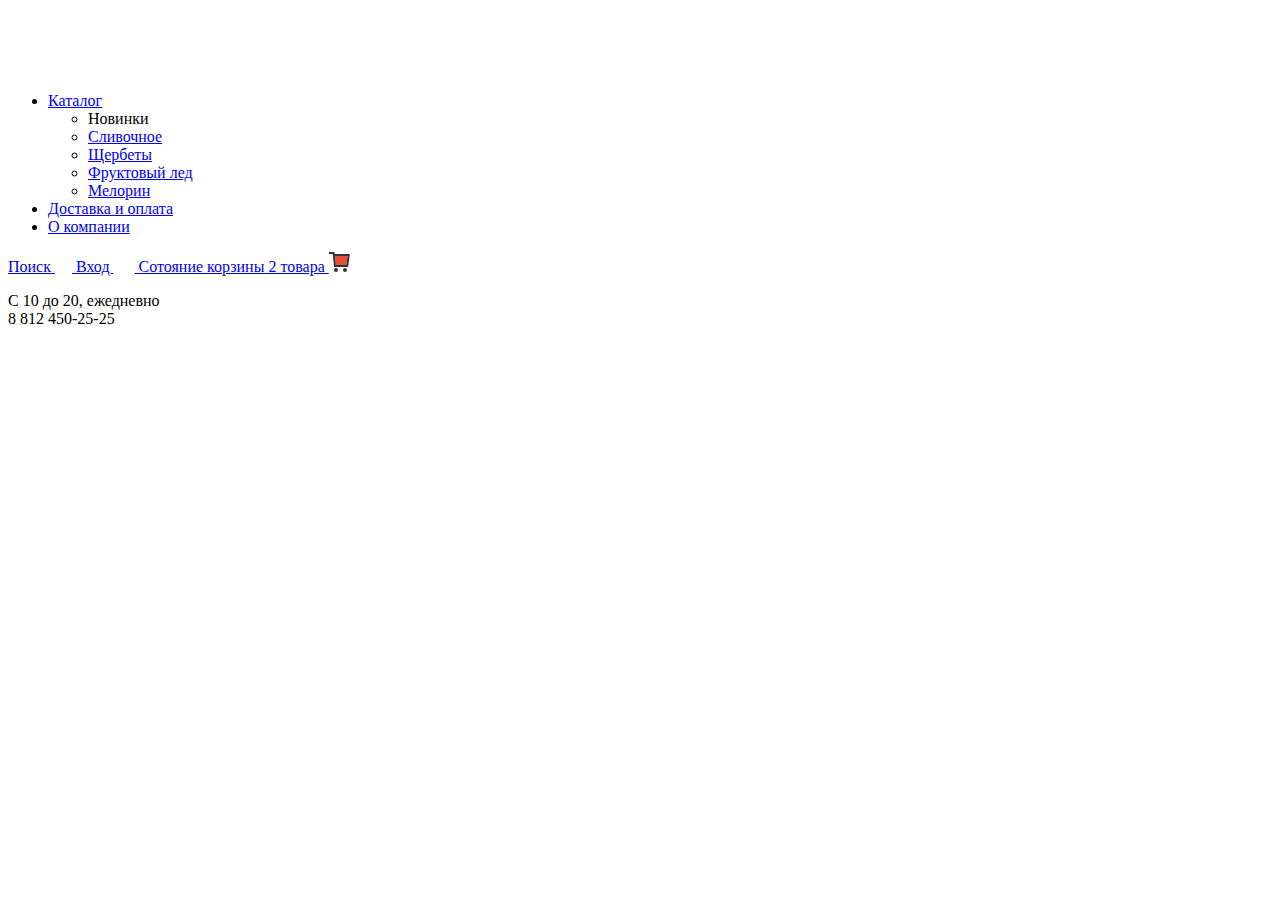
==== catalog.html @ 971b58bd "9" ====
<!DOCTYPE html>
<html lang="ru">
<head>
    <meta charset="utf-8">
    <title>Интернет-магазин мороженого «Глейси»</title>
    <link href="https://fonts.googleapis.com/css?family=Roboto:400,500,700&amp;subset=cyrillic" rel="stylesheet">
    <link href="css/normalize.css" rel="stylesheet">
    <link href="css/style.css" rel="stylesheet">
  </head>
  <body class="body-1">
    <header class="main-header">
      <img src="img/Logo.png" width="155" height="64" alt="Логотип нтернет-магазина мороженого «Глейси»">
      <nav class="main-navigation">
        <ul class="site-navigation">
          <li><a href="#">Каталог</a>
            <ul class="sub-menu">
              <li class="sub-title">Новинки</li>
              <li class="sub-item"><a href="#">Сливочное</a></li>
              <li class="sub-item"><a href="#">Щербеты</a></li>
              <li class="sub-item"><a href="#">Фруктовый лед</a></li>
              <li class="sub-item"><a href="#">Мелорин</a></li>
            </ul>
          </li>
          <li><a href="#">Доставка и оплата</a></li>
          <li><a href="#">О компании</a></li>
        </ul>
      </nav>
      <div class="user-navigation">
        <a class="search-button" href="#"><span class="visually-hidden">Поиск</span>
          <svg xmlns="http://www.w3.org/2000/svg" width="17" height="17" viewBox="0 0 26.14 14.91">
            <path fill="#ffffff" d="M16.958,15.527L11.75,10.32C12.533,9.247,13,7.93,13,6.5C13,2.91,10.09,0,6.5,0S0,2.91,0,6.5
  		        S2.91,13,6.5,13c1.438,0,2.763-0.473,3.839-1.263l5.205,5.204L16.958,15.527z M6.5,11C4.019,11,2,8.981,2,6.5S4.019,2,6.5,2
  		        S11,4.019,11,6.5S8.981,11,6.5,11z"/>
          </svg>
        </a>
        <a class="login-link" href="#">Вход
          <svg  xmlns="http://www.w3.org/2000/svg" xmlns:xlink="http://www.w3.org/1999/xlink" x="0px" y="0px"
  	       width="21px" height="19px" viewBox="0 0 21 19" enable-background="new 0 0 21 19" xml:space="preserve">
           <g>
  	          <polygon fill="#ffffff" points="6,14.875 12.917,9.5 6,4.125 6,7.042 -0.042,7.042 -0.042,11.959 6,11.959 	"/>
  	           <path fill="#ffffff" d="M18,0H5C3.9,0,3,0.9,3,2v2h2V2h13v15H5v-2H3v2c0,1.1,0.9,2,2,2h13c1.1,0,2-0.9,2-2V2C20,0.9,19.1,0,18,0z"/>
           </g>
          </svg>
        </a>
        <a class="basket-button" href="#"><span class="visually-hidden">Сотояние корзины</span> 2 товара
          <svg  xmlns="http://www.w3.org/2000/svg" xmlns:xlink="http://www.w3.org/1999/xlink" x="0px" y="0px"
  	       width="21px" height="20px" viewBox="0 0 21 20" enable-background="new 0 0 21 20" xml:space="preserve">
           <polygon fill="#E84D37" points="5.888,4.031 6.922,13 17.372,13 18.548,4.031 "/>
           <circle fill="#343434" cx="6.984" cy="18" r="2"/>
           <circle fill="#343434" cx="15.984" cy="18" r="2"/>
           <path fill="#343434" d="M5.657,2.031L5.422,0H0v2h3.64l1.5,13h13.988l1.699-12.969H5.657z M17.372,13H6.922L5.888,4.031h12.66L17.372,13z"/>
          </svg>
        </a>
      </div>
      <p class="header-contacts">
          С 10 до 20, ежедневно <br>
          8 812 450-25-25
      </p>
    </header>
    </body>
</html>
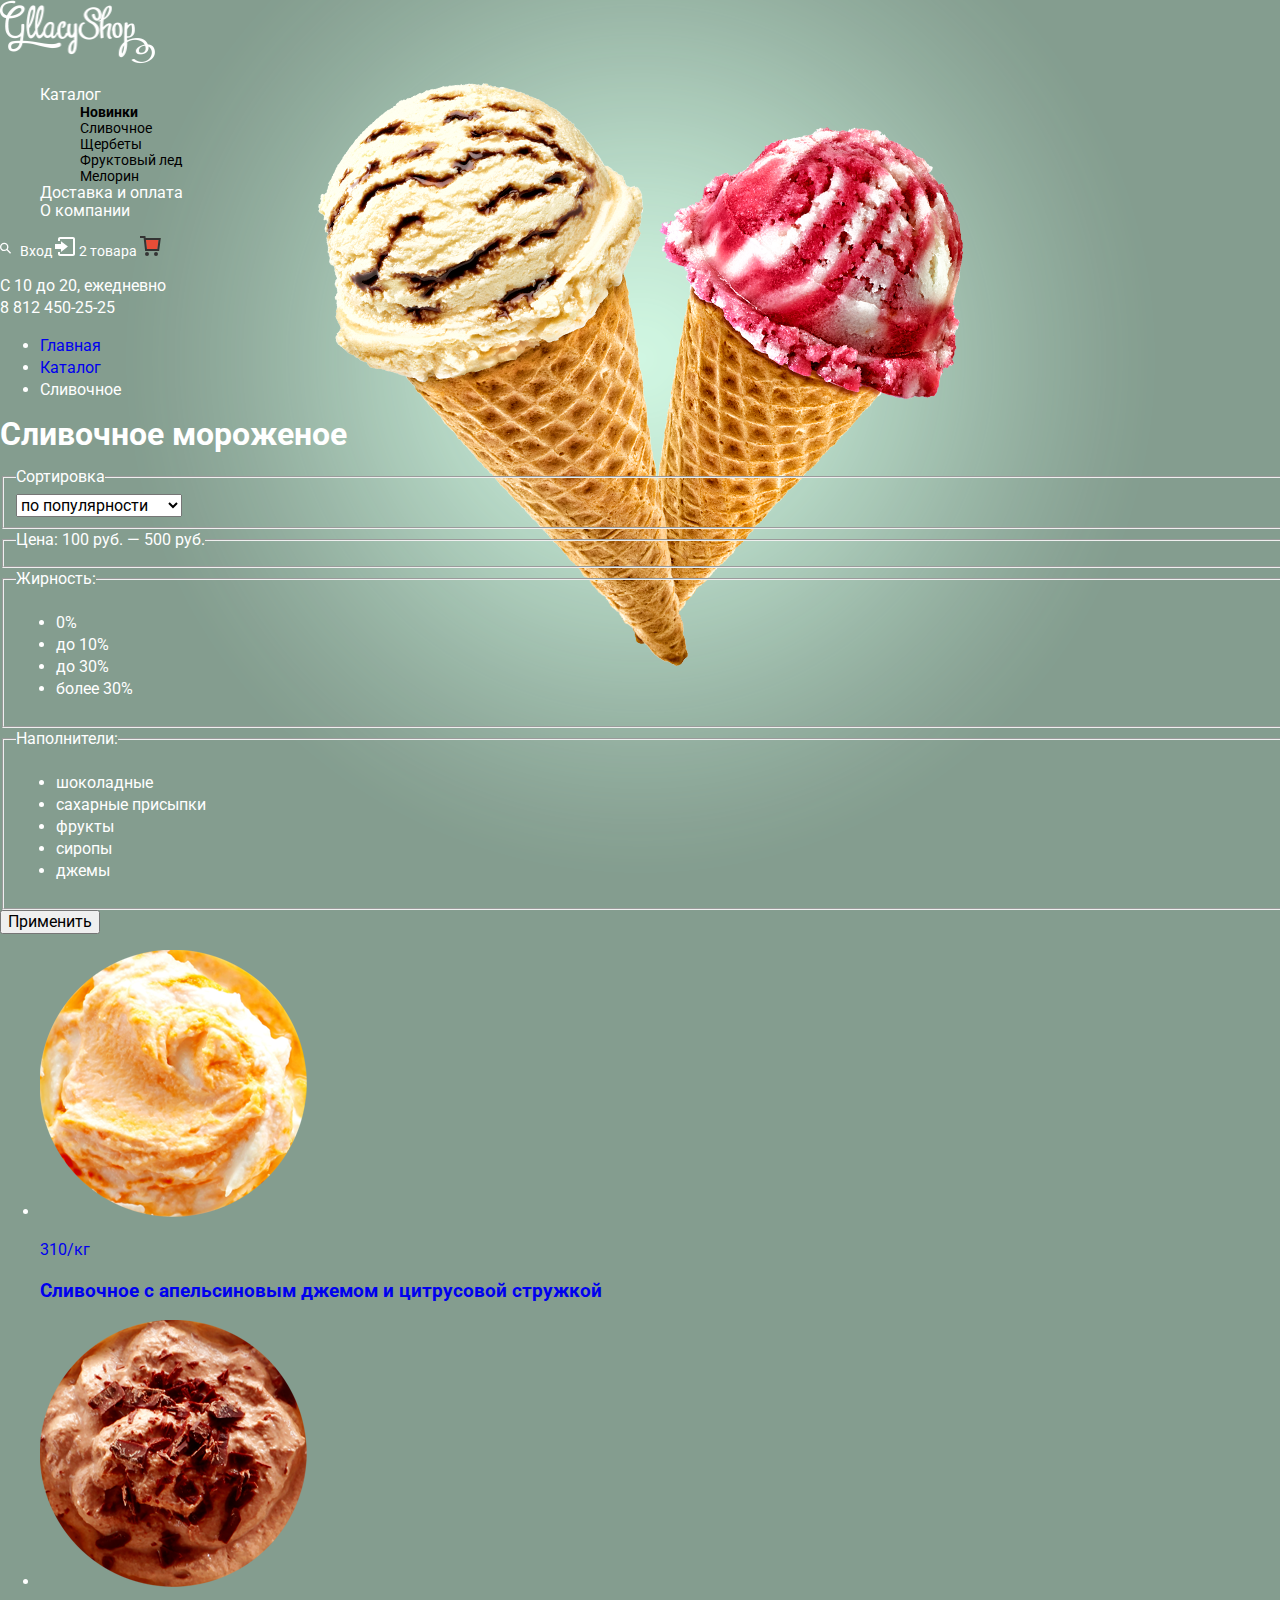
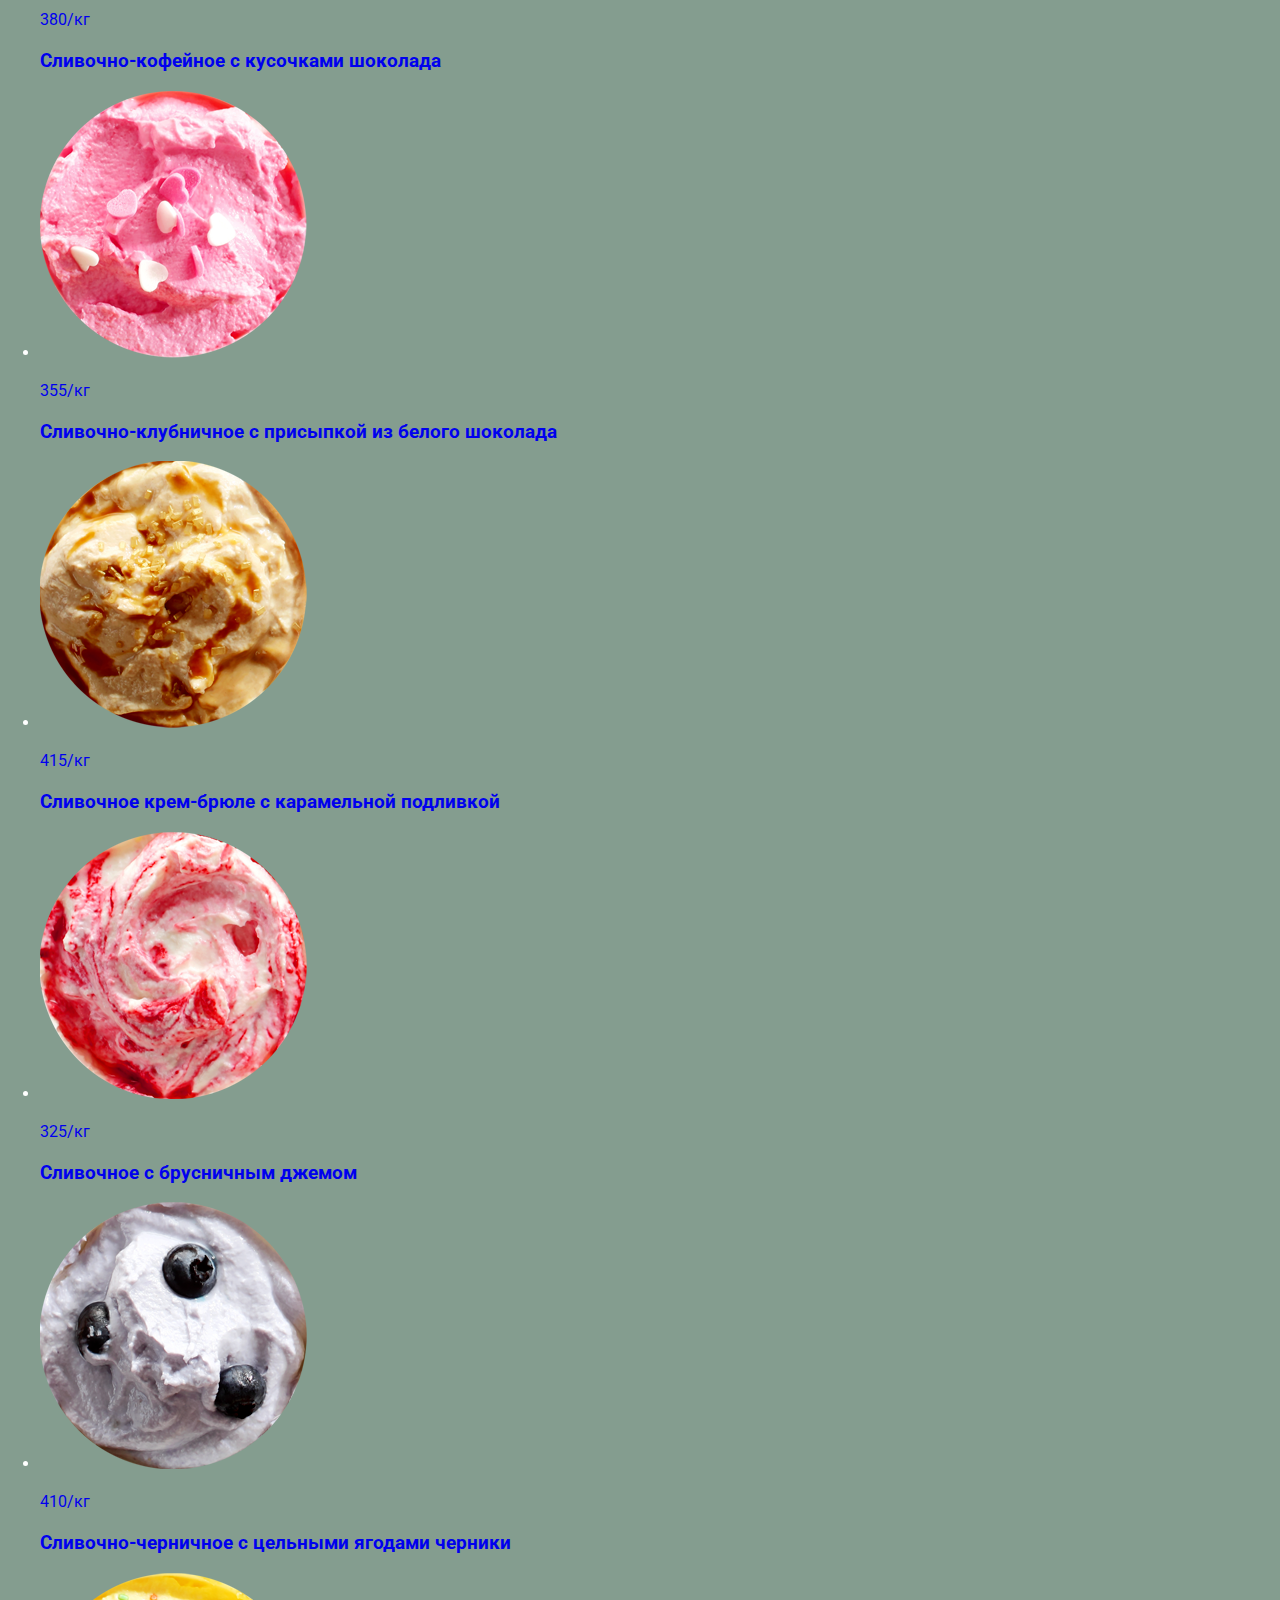
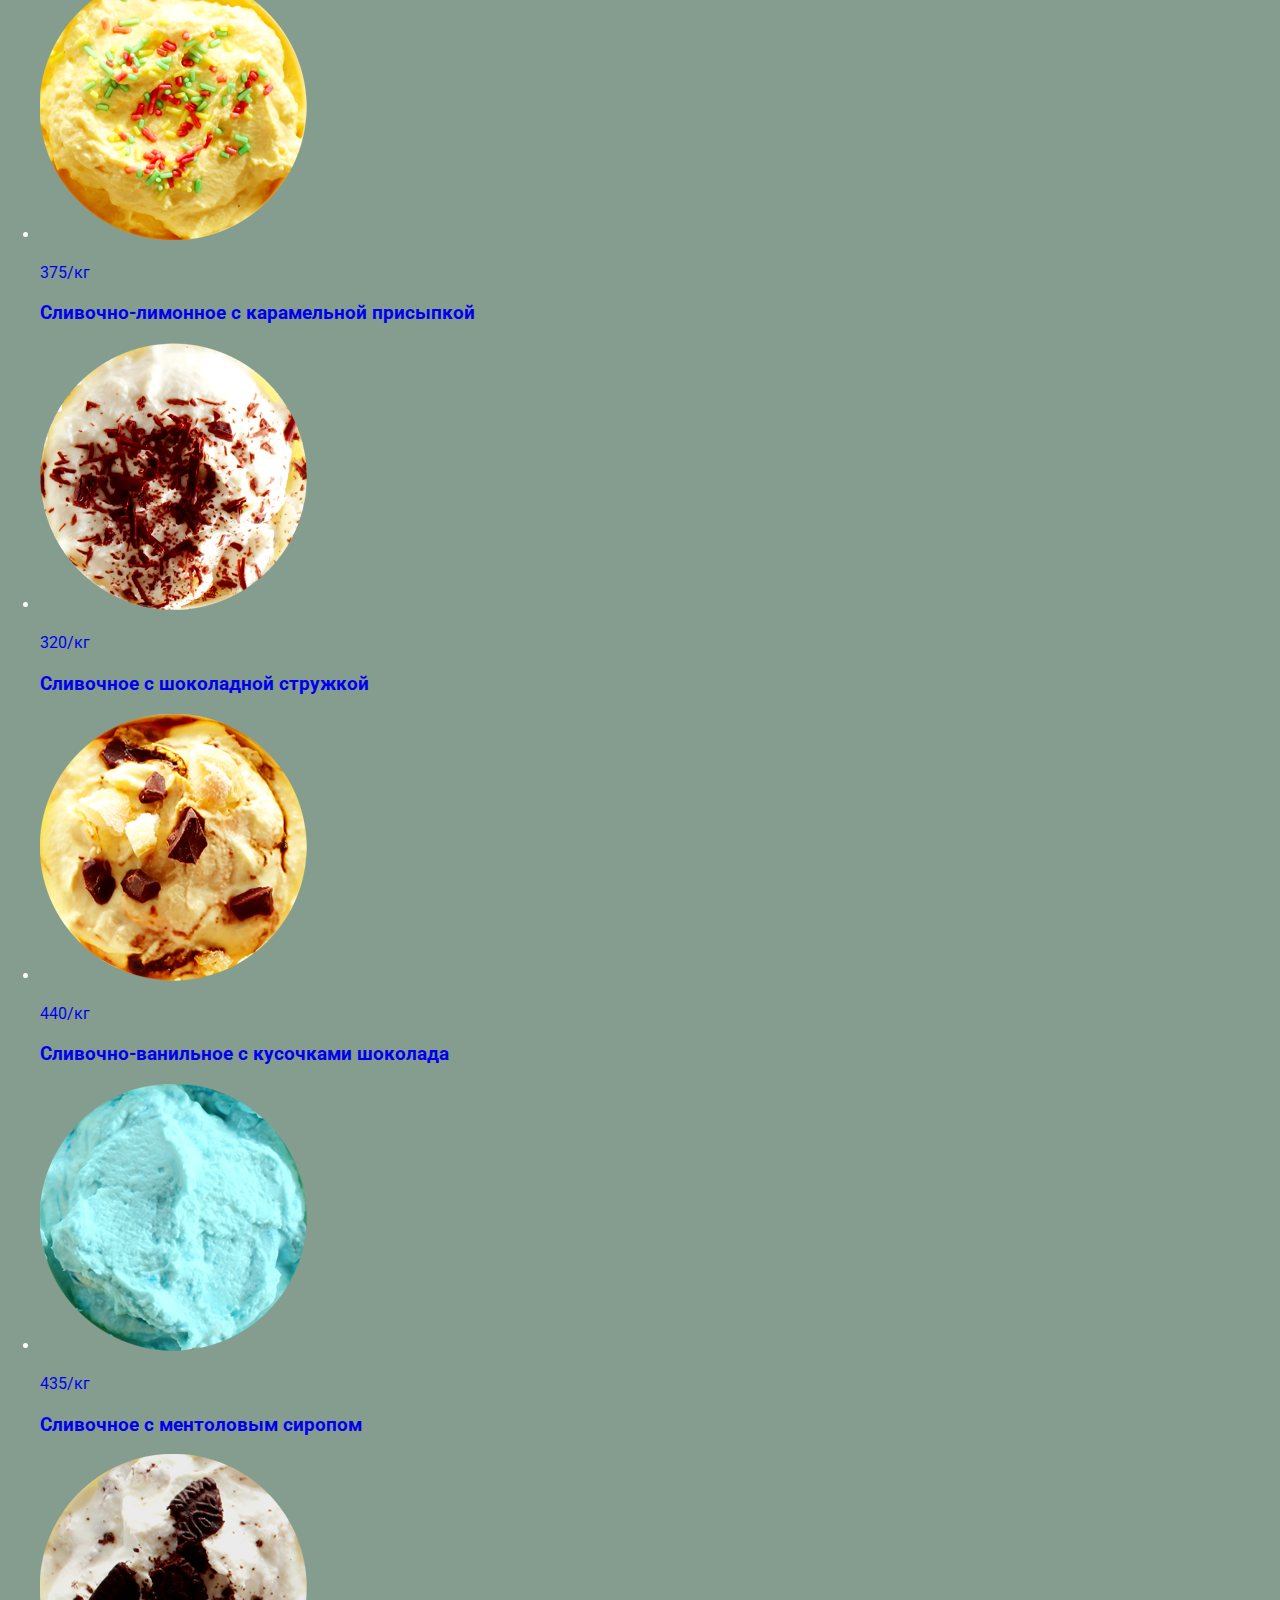
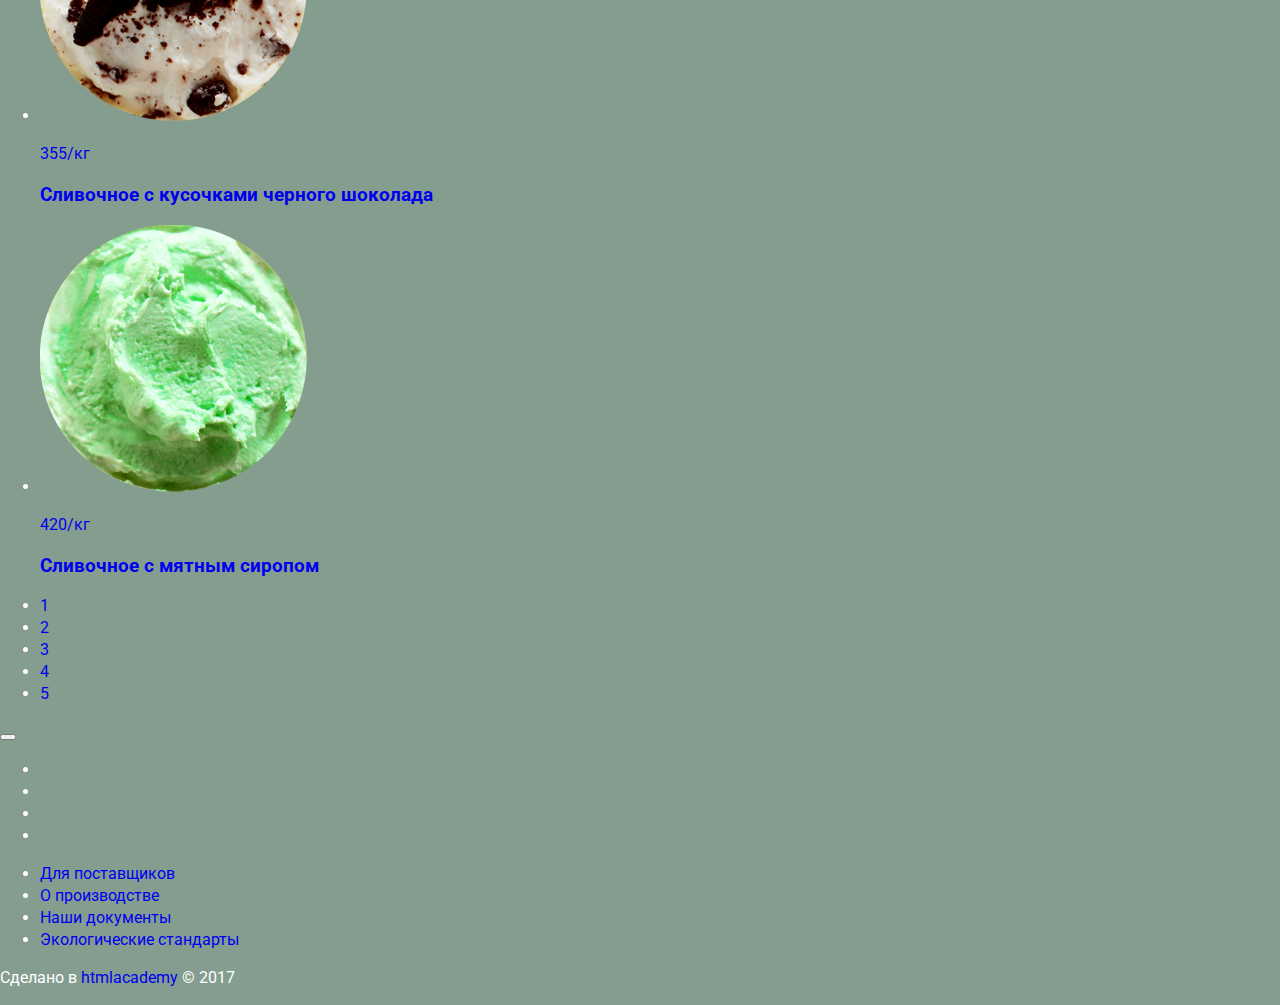
==== commit 9e800c50: "y" ====
--- a/catalog.html
+++ b/catalog.html
@@ -1,4 +1,4 @@
-<!DOCTYPE html>
+  <!DOCTYPE html>
 <html lang="ru">
 <head>
     <meta charset="utf-8">
@@ -57,5 +57,215 @@
           8 812 450-25-25
       </p>
     </header>
+    <main class="container">
+      <ul class="breadcrumbs">
+        <li><a href="index.html">Главная</a></li>
+        <li><a href="#">Каталог</a></li>
+        <li class="breadcrumbs-current">Сливочное</li>
+      </ul>
+      <h1 class="page-title">Сливочное мороженое</h1>
+      <section>
+        <h2 class="visually-hidden">Форма выбора параметров мороженого</h2>
+        <form class="filter" action="https://echo.htmlacademy.ru" method="get">
+        <fieldset class="fiter-sort">
+          <legend class="filter-title"><label for="sorting">Сортировка</label></legend>
+          <select class="select" name="sorting" id="sorting">
+            <option value="popular">по популярности</option>
+            <option value="low-price">сначала недорогие</option>
+            <option value="high-price">сначала дорогие</option>
+            <option value="fat">по жирности</option>
+          </select>
+        </fieldset>
+        <fieldset class="filter-price">
+              <legend class="filter-title">Цена: 100 руб. — 500 руб.</legend>
+              <div class="filter-price-field">
+                <div class="filter-price-scale">
+                  <div class="filter-price-range">
+                    <div class="filter-price-toggle filter-price-toggle-min"></div>
+                    <div class="filter-price-toggle filter-price-toggle-max"></div>
+                  </div>
+                </div>
+              </div>
+        </fieldset>
+        <fieldset class="filter-fat">
+          <legend class="filter-title">Жирность:</legend>
+          <ul>
+            <li class="filter-item">
+              <input class="filter-radio-input visually-hidden" type="radio" name="fatness" value="0" id="radio-1">
+              <label class="filter-radio-label" for="radio-1">0%</label>
+            </li>
+            <li class="filter-item">
+              <input class="filter-radio-input visually-hidden" type="radio" name="fatness" value="before 10%" id="radio-2" checked disabled>
+              <label class="filter-radio-label" for="radio-2">до 10%</label>
+            </li>
+            <li class="filter-item">
+              <input class="filter-radio-input visually-hidden" type="radio" name="fatness" value="before 30%" id="radio-3">
+              <label class="filter-radio-label" for="radio-3">до 30%</label>
+            </li>
+            <li class="filter-item">
+              <input class="filter-radio-input visually-hidden" type="radio" name="fatness" value="after 30%" id="radio-4">
+              <label class="filter-radio-label" for="radio-4">более 30%</label>
+            </li>
+          </ul>
+        </fieldset>
+
+        <fieldset class="filter-filler">
+          <legend  class="filter-title">Наполнители:</legend>
+          <ul>
+            <li  class="filter-option">
+              <input class="filter-filler-check visually-hidden" type="checkbox" name="filler" value="chocolate" id="choco">
+              <label class="filter-checkbox-label" for="choco">шоколадные</label>
+            </li>
+            <li  class="filter-option">
+              <input class="filter-filler-check visually-hidden" type="checkbox" name="filler" value="sugar" id="shu" checked>
+              <label class="filter-checkbox-label" for="shu">сахарные присыпки</label>
+            </li>
+            <li  class="filter-option">
+              <input class="filter-filler-check visually-hidden" type="checkbox" name="filler" value="fruit" id="fru">
+              <label class="filter-checkbox-label" for="fru">фрукты</label>
+            </li>
+            <li  class="filter-option">
+              <input class="filter-filler-check visually-hidden" type="checkbox" name="filler" value="syrop" id="syr">
+              <label class="filter-checkbox-label" for="syr">сиропы</label>
+            </li>
+            <li  class="filter-option">
+              <input class="filter-filler-check visually-hidden" type="checkbox" name="filler" value="jam" id="jam">
+              <label class="filter-checkbox-label" for="jam">джемы</label>
+            </li>
+          </ul>
+        </fieldset>
+        <button class="button-filter" type="submit">Применить</button>
+        </form>
+      </section>
+    <section class="catalog">
+      <h2 class="visually-hidden">каталог с товарами мороженного</h2>
+      <ul>
+        <li class="catalog-item">
+          <a href="#">
+            <img src="img/1.png"  height="267" width="267" alt="Сливочное с апельсиновым джемом и цитрусовой стружкой">
+            <p class="price">310<span class="kg">/кг</span></p>
+            <h3>Сливочное с апельсиновым джемом и цитрусовой стружкой</h3>
+            <div class="catalog-item-over"></div>
+          </a>
+        </li>
+        <li class="catalog-item">
+          <a href="#">
+            <img src="img/2.png"  height="267" width="267" alt="Сливочно-кофейное с кусочками шоколада">
+            <p class="price">380<span class="kg">/кг</span></p>
+            <h3>Сливочно-кофейное с кусочками шоколада</h3>
+            <div class="catalog-item-over"></div>
+          </a>
+        </li>
+        <li class="catalog-item">
+          <a href="#">
+            <img src="img/3.png"  height="267" width="267" alt="Сливочно-клубничное с присыпкой из белого шоколада">
+            <p class="price">355<span class="kg">/кг</span></p>
+            <h3>Сливочно-клубничное с присыпкой из белого шоколада</h3>
+            <div class="catalog-item-over"></div>
+          </a>
+        </li>
+        <li class="catalog-item">
+          <a href="#">
+            <img src="img/4.png"  height="267" width="267" alt="Сливочное крем-брюле с карамельной подливкой">
+            <p class="price">415<span class="kg">/кг</span></p>
+            <h3>Сливочное крем-брюле с карамельной подливкой</h3>
+            <div class="catalog-item-over"></div>
+          </a>
+        </li>
+        <li class="catalog-item">
+          <a href="#">
+            <img src="img/5.png"  height="267" width="267" alt="Сливочное с брусничным джемом">
+            <p class="price">325<span class="kg">/кг</span></p>
+            <h3>Сливочное с брусничным джемом</h3>
+            <div class="catalog-item-over"></div>
+          </a>
+        </li>
+        <li class="catalog-item">
+          <a href="#">
+            <img src="img/6.png"  height="267" width="267" alt="Сливочно-черничное с цельными ягодами черники">
+            <p class="price">410<span class="kg">/кг</span></p>
+            <h3>Сливочно-черничное с цельными ягодами черники</h3>
+            <div class="catalog-item-over"></div>
+          </a>
+        </li>
+        <li class="catalog-item">
+          <a href="#">
+            <img src="img/7.png"  height="267" width="267" alt="Сливочно-лимонное с карамельной присыпкой">
+            <p class="price">375<span class="kg">/кг</span></p>
+            <h3>Сливочно-лимонное с карамельной присыпкой</h3>
+            <div class="catalog-item-over"></div>
+          </a>
+        </li>
+        <li class="catalog-item">
+          <a href="#">
+            <img src="img/8.png"  height="267" width="267" alt="Сливочное с шоколадной стружкой">
+            <p class="price">320<span class="kg">/кг</span></p>
+            <h3>Сливочное с шоколадной стружкой</h3>
+            <div class="catalog-item-over"></div>
+          </a>
+        </li>
+        <li class="catalog-item">
+          <a href="#">
+            <img src="img/9.png"  height="267" width="267" alt="Сливочно-ванильное с кусочками шоколада">
+            <p class="price">440<span class="kg">/кг</span></p>
+            <h3>Сливочно-ванильное с кусочками шоколада</h3>
+            <div class="catalog-item-over"></div>
+          </a>
+        </li>
+        <li class="catalog-item">
+          <a href="#">
+            <img src="img/10.png"  height="267" width="267" alt="Сливочноe с ментоловым сиропом">
+            <p class="price">435<span class="kg">/кг</span></p>
+            <h3>Сливочноe с ментоловым сиропом</h3>
+            <div class="catalog-item-over"></div>
+          </a>
+        </li>
+        <li class="catalog-item">
+          <a href="#">
+            <img src="img/11.png"  height="267" width="267" alt="Сливочное с кусочками черного шоколада">
+            <p class="price">355<span class="kg">/кг</span></p>
+            <h3>Сливочное с кусочками черного шоколада</h3>
+            <div class="catalog-item-over"></div>
+          </a>
+        </li>
+        <li class="catalog-item">
+          <a href="#">
+            <img src="img/12.png"  height="267" width="267" alt="Сливочное с мятным сиропом">
+            <p class="price">420<span class="kg">/кг</span></p>
+            <h3>Сливочное с мятным сиропом</h3>
+            <div class="catalog-item-over"></div>
+          </a>
+        </li>
+      </ul>
+    </section>
+    <ul class="pagination">
+      <li class="pagination-item pagination-item-current"><a href="#">1</a></li>
+      <li class="pagination-item "><a href="#">2</a></li>
+      <li class="pagination-item"><a href="#">3</a></li>
+      <li class="pagination-item"><a href="#">4</a></li>
+      <li class="pagination-item"><a href="#">5</a></li>
+    </ul>
+    <button class="button-pagination" type="button"> <span class="visually-hidden">Вперед</span></button>
+    </main>
+    <footer class="main-footer container">
+      <ul class="social-contacts">
+        <li class="social-item"><a href="#"><span class="visually-hidden">Твитер</span></a></li>
+        <li class="social-item"><a href="#"><span class="visually-hidden">Инстаграм</span></a></li>
+        <li class="social-item"><a href="#"><span class="visually-hidden">Фейсбук</span></a></li>
+        <li class="social-item"><a href="#"><span class="visually-hidden">Вконтакте</span></a></li>
+      </ul>
+
+      <ul class="footer-features">
+        <li><a href="#">Для поставщиков</a></li>
+        <li><a href="#">О производстве</a></li>
+        <li><a href="#">Наши документы</a></li>
+        <li><a href="#">Экологические стандарты</a></li>
+      </ul>
+
+      <div class="footer-copyright">
+        <a class="footer-logo" href="#"></a>
+        <p>Сделано в <a href="#">htmlacademy</a> © 2017</p>
+      </div>
+    </footer>
     </body>
 </html>
--- a/css/style.css
+++ b/css/style.css
@@ -0,0 +1,236 @@
+body{
+
+min-width: 1446px;
+
+margin: 0;
+padding: 0;
+
+font-family: "Roboto", Arial, sans-serif;
+font-size: 16px;
+line-height: 22px;
+font-weight: 400;
+color: #ffffff;
+
+background-color: #849d8f;
+}
+
+a{
+  text-decoration: none;
+}
+
+img{
+  max-width: 100%;
+  height: auto;
+}
+
+.visually-hidden:not(:focus):not(:active),
+input[type="checkbox"].visually-hidden,
+input[type="radio"].visually-hidden{
+  position: absolute;
+  width: 1px;
+  height: 1px;
+  margin: -1px;
+  border: 0;
+  padding: 0;
+  white-space: nowrap;
+  clip-path: inset(100%);
+  clip: rect(0 0 0);
+  overflow: hidden;
+}
+
+.body-1 {
+	background-color: #849d8f;
+	background-image: url("../img/slide-1.png");
+	background-repeat: no-repeat;
+	background-position: center top;
+}
+
+.body-2 {
+	background-color: #8996a6;
+	background-image: url("../img/slide-2.png");
+	background-repeat: no-repeat;
+	background-position: center top;
+}
+
+.body-3 {
+	background-color: #9d8b84;
+	background-image: url("../img/slide-3.png");
+	background-repeat: no-repeat;
+	background-position: center top;
+}
+.button{
+  display: inline-block;
+  background-color: #e74a35;
+  color: #ffffff;
+  text-align: center;
+  vertical-align: middle;
+  background-image: linear-gradient( 90deg, rgb(231,74,53) 0%, rgb(242,104,67) 100%);
+  box-shadow: 0px 2px 2px 0px rgba(172, 16, 0, 0.64);
+  text-shadow: 0px 2px 5px rgba(160, 32, 11, 0.76);
+
+}
+
+.site-navigation{
+  font-size: 16px;
+  line-height: 18px;
+  list-style: none;
+  text-decoration: none;
+}
+
+.site-navigation a{
+  color: #ffffff;
+}
+
+.sub-menu{
+  font-size: 14px;
+  line-height: 16px;
+  list-style: none;
+}
+
+.sub-menu a{
+  color: #000000;
+}
+
+.sub-menu .sub-title{
+  color: #000000;
+  font-weight: bold;
+}
+
+.user-navigation{
+  font-size: 14px;
+  line-height: 16px;
+}
+.user-navigation a{
+  color: #ffffff;
+}
+
+.header-contacts-time{
+  font-size: 14px;
+  line-height: 16px;
+}
+
+.header-contacts-number{
+  font-size: 22px;
+  line-height: 24px;
+}
+
+/* слаайдер */
+.slider {
+	position: relative;
+}
+
+.slides {
+	display: none;
+	position: absolute;
+	margin-top: 234px;
+	width: 100%;
+}
+
+.slide-active {
+	display: block;
+}
+
+.slide-description1 {
+	width: 683px;
+	height: 127px;
+	margin-right: auto;
+	margin-left: auto;
+	padding-right: 4px;
+}
+
+.slide-description2 {
+	width: 657px;
+	height: 127px;
+	margin-right: auto;
+	margin-left: auto;
+	padding-right: 4px;
+}
+
+.slide-description3 {
+	width: 656px;
+	height: 127px;
+	margin-right: auto;
+	margin-left: auto;
+	padding-right: 6px;
+}
+
+.slides h3 {
+	font-size: 60px;
+	line-height: 1;
+	color: #ffffff;
+	font-weight: 700;
+	text-align: center;
+}
+
+.slides a {
+	font-size: 32px;
+	line-height: 44px;
+	font-weight: 700;
+	color: #ffffff;
+}
+
+.slides-switches {
+	position: relative;
+	top: 484px;
+	display: -webkit-box;
+	display: -ms-flexbox;
+	display: flex;
+	width: 78px;
+	height: 20px;
+	-webkit-box-pack: justify;
+	    -ms-flex-pack: justify;
+	        justify-content: space-between;
+	list-style: none;
+	padding: 0;
+	margin: 0;
+	z-index: 5;
+}
+
+.slide-btn {
+	border: none;
+	cursor: pointer;
+	width: 21px;
+	height: 21px;
+	border-radius: 50%;
+}
+
+.slide-btn-active {
+	background-color: #ffffff;
+}
+
+.slide-btn:not(.slide-btn-active) {
+	border: 2px solid #ffffff;
+	background-color: transparent;
+}
+
+.slide-btn:not(.slide-btn-active):hover,
+.slide-btn:not(.slide-btn-active):focus {
+	background-color: rgba(255,255,255,0.4);
+}
+
+.slide-btn:not(.slide-btn-active):active {
+	background-color: #ffffff;
+}
+
+/* слайдер конец */
+
+.raspberry h2{
+  font-size: 35px;
+  line-height: 41px;
+}
+
+.description-raspberry{
+  font-size: 18px;
+  line-height: 22px;
+}
+.button-slide {
+  box-sizing: border-box;
+	display: block;
+	border-radius: 40px;
+	padding-top: 8px;
+	margin-right: auto;
+	margin-left: auto;
+	margin-top: 23px;
+	width: 278px;
+	height: 63px;
+}
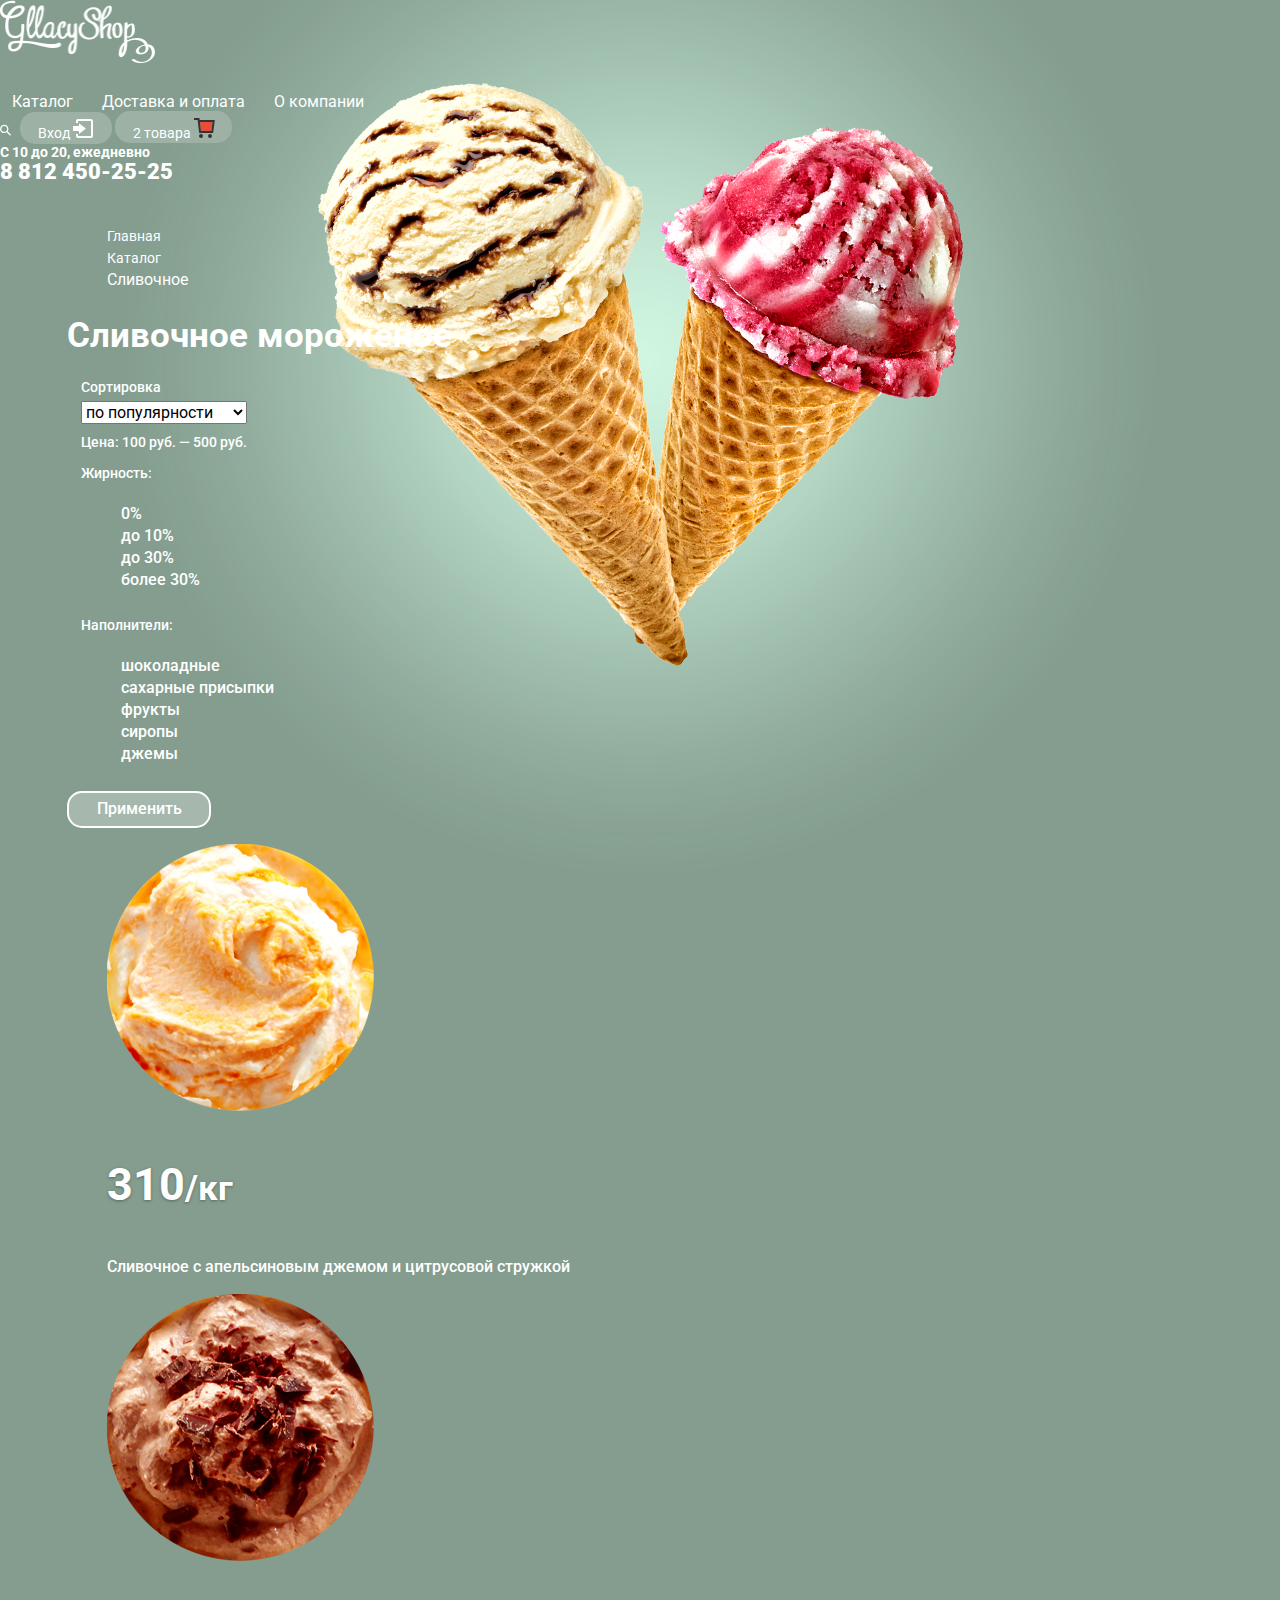
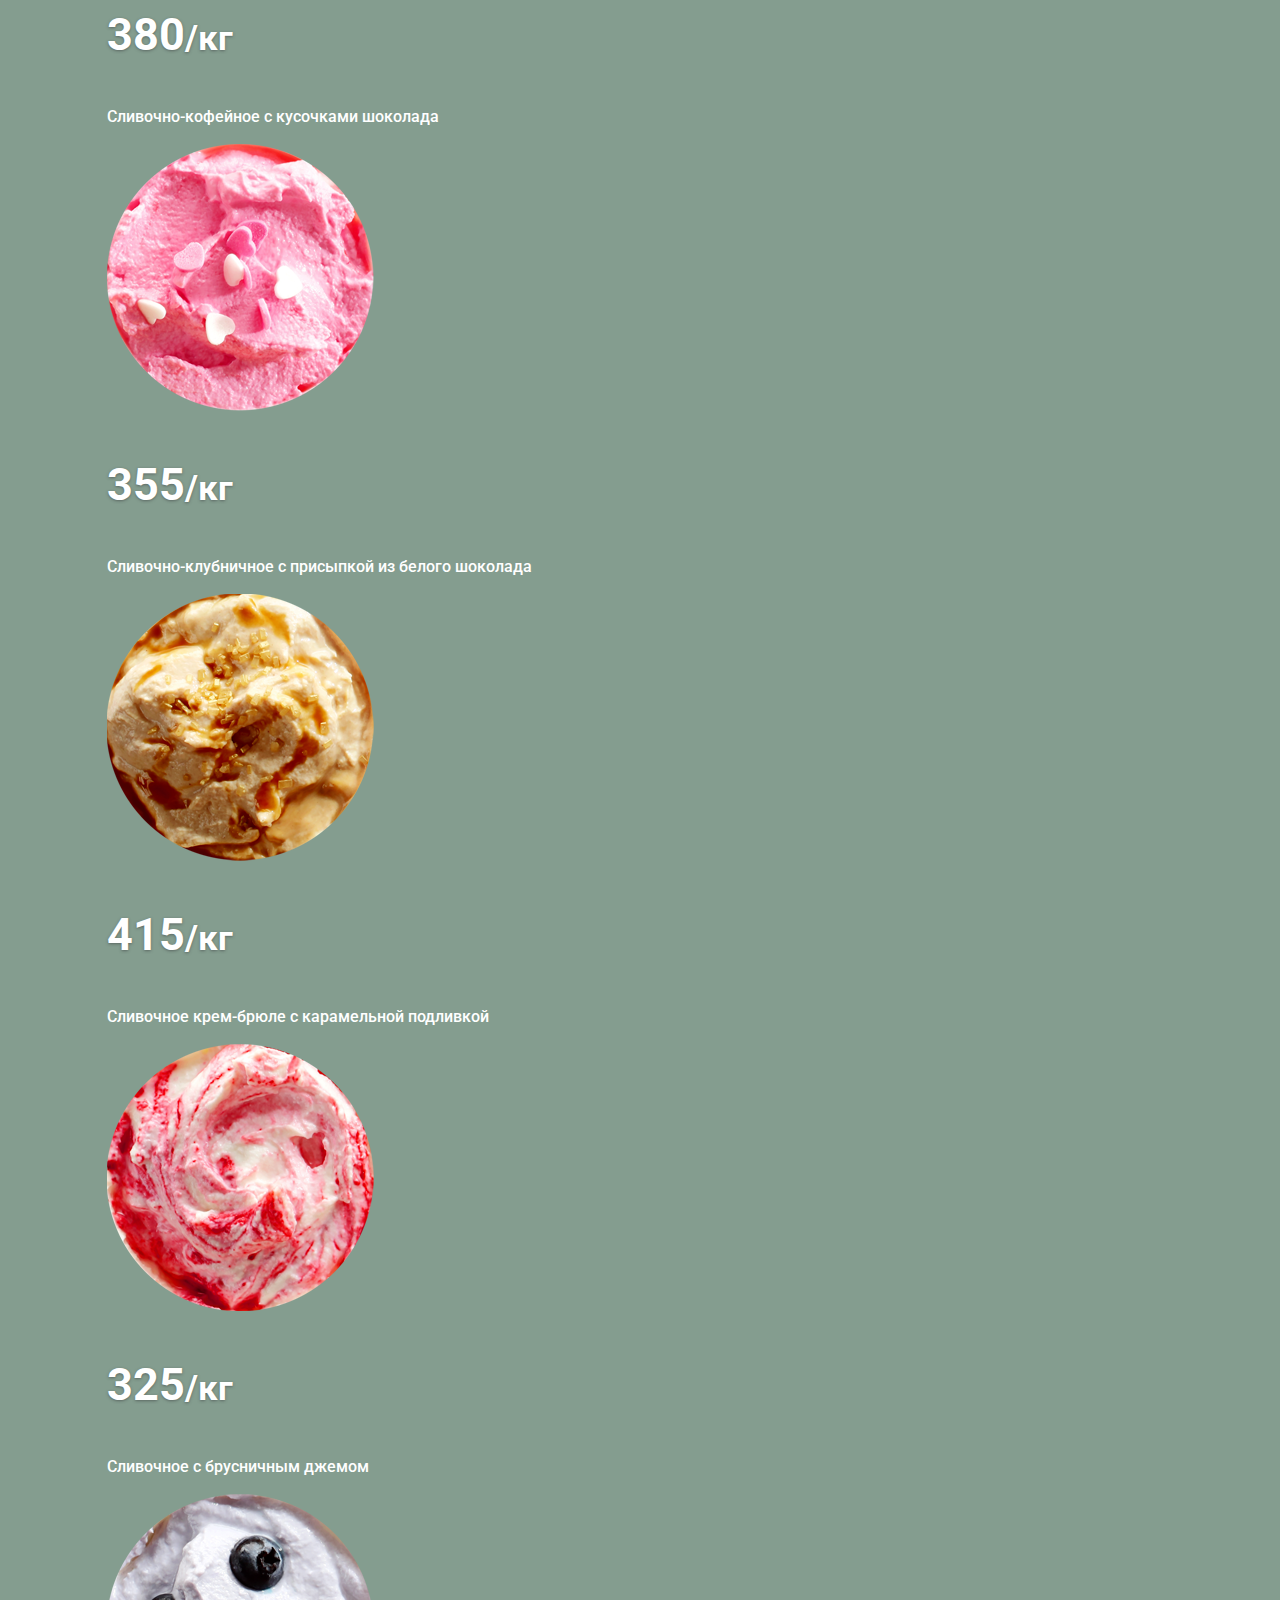
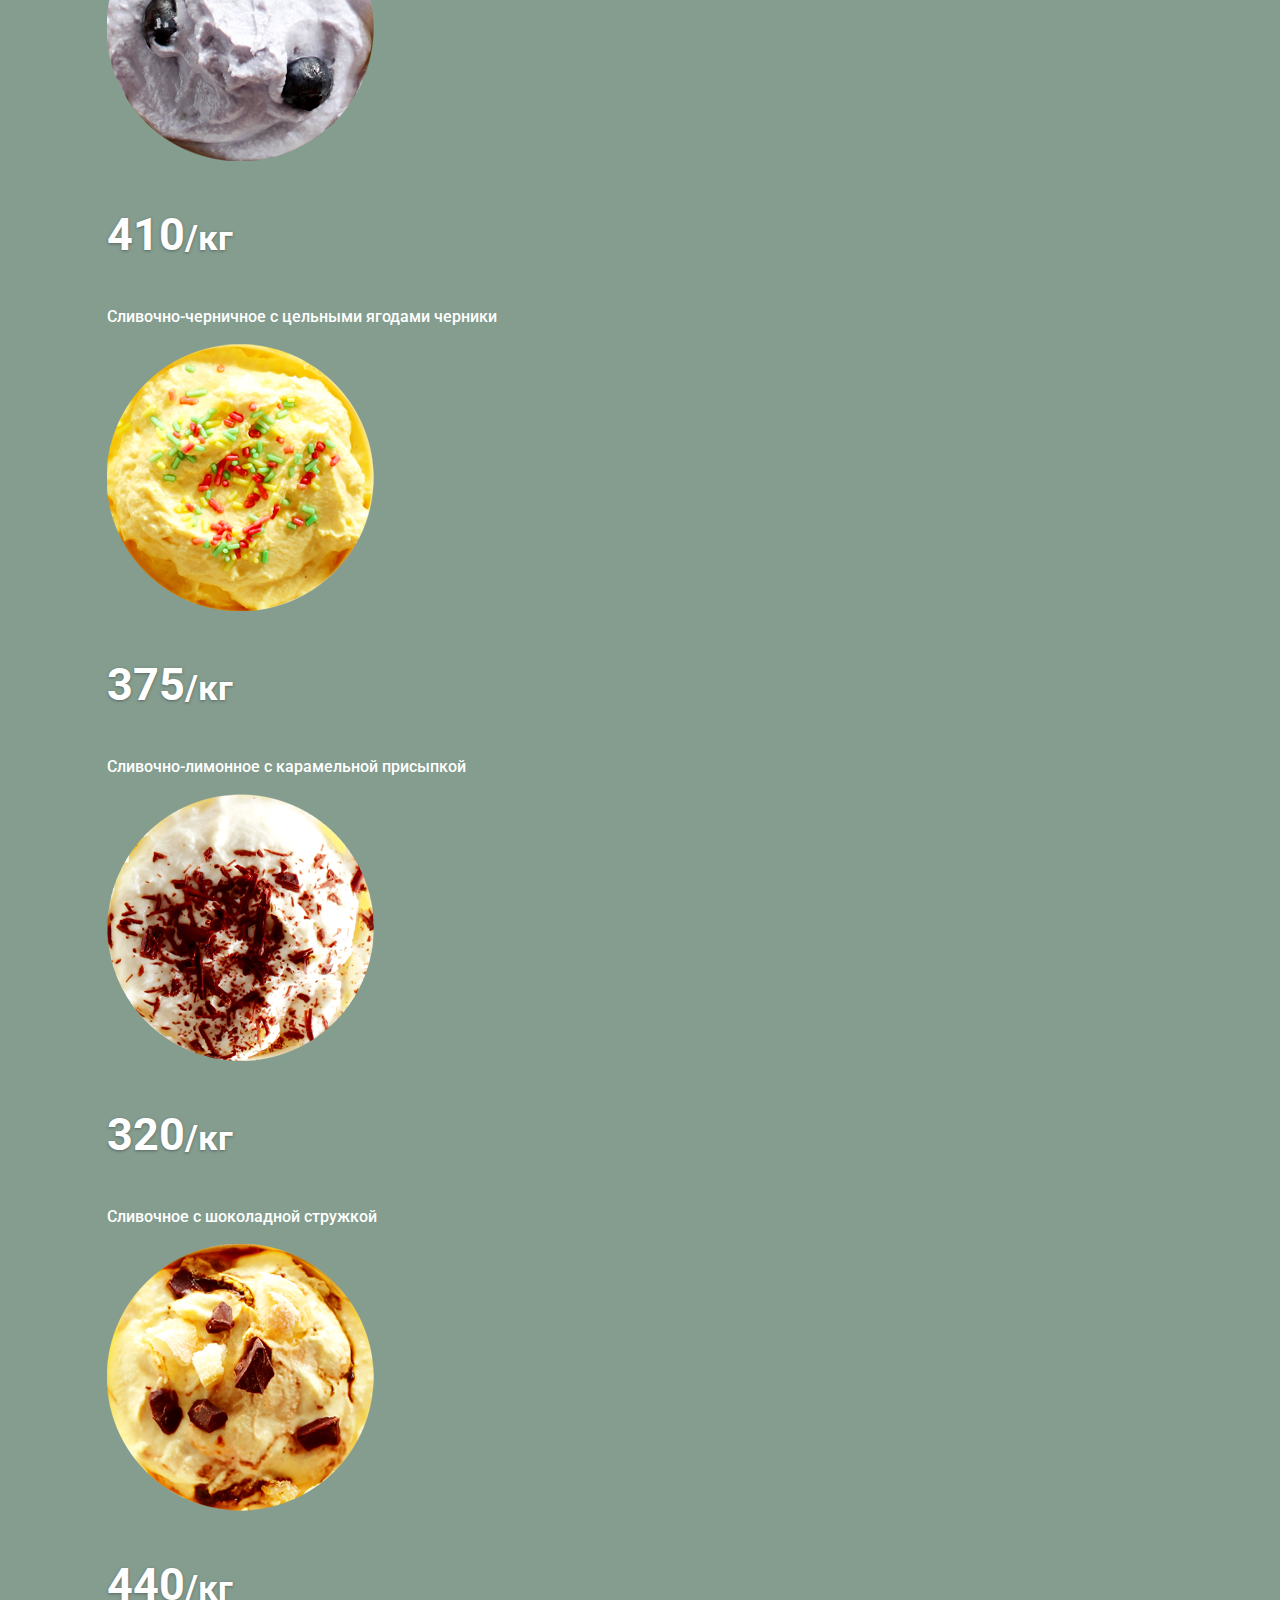
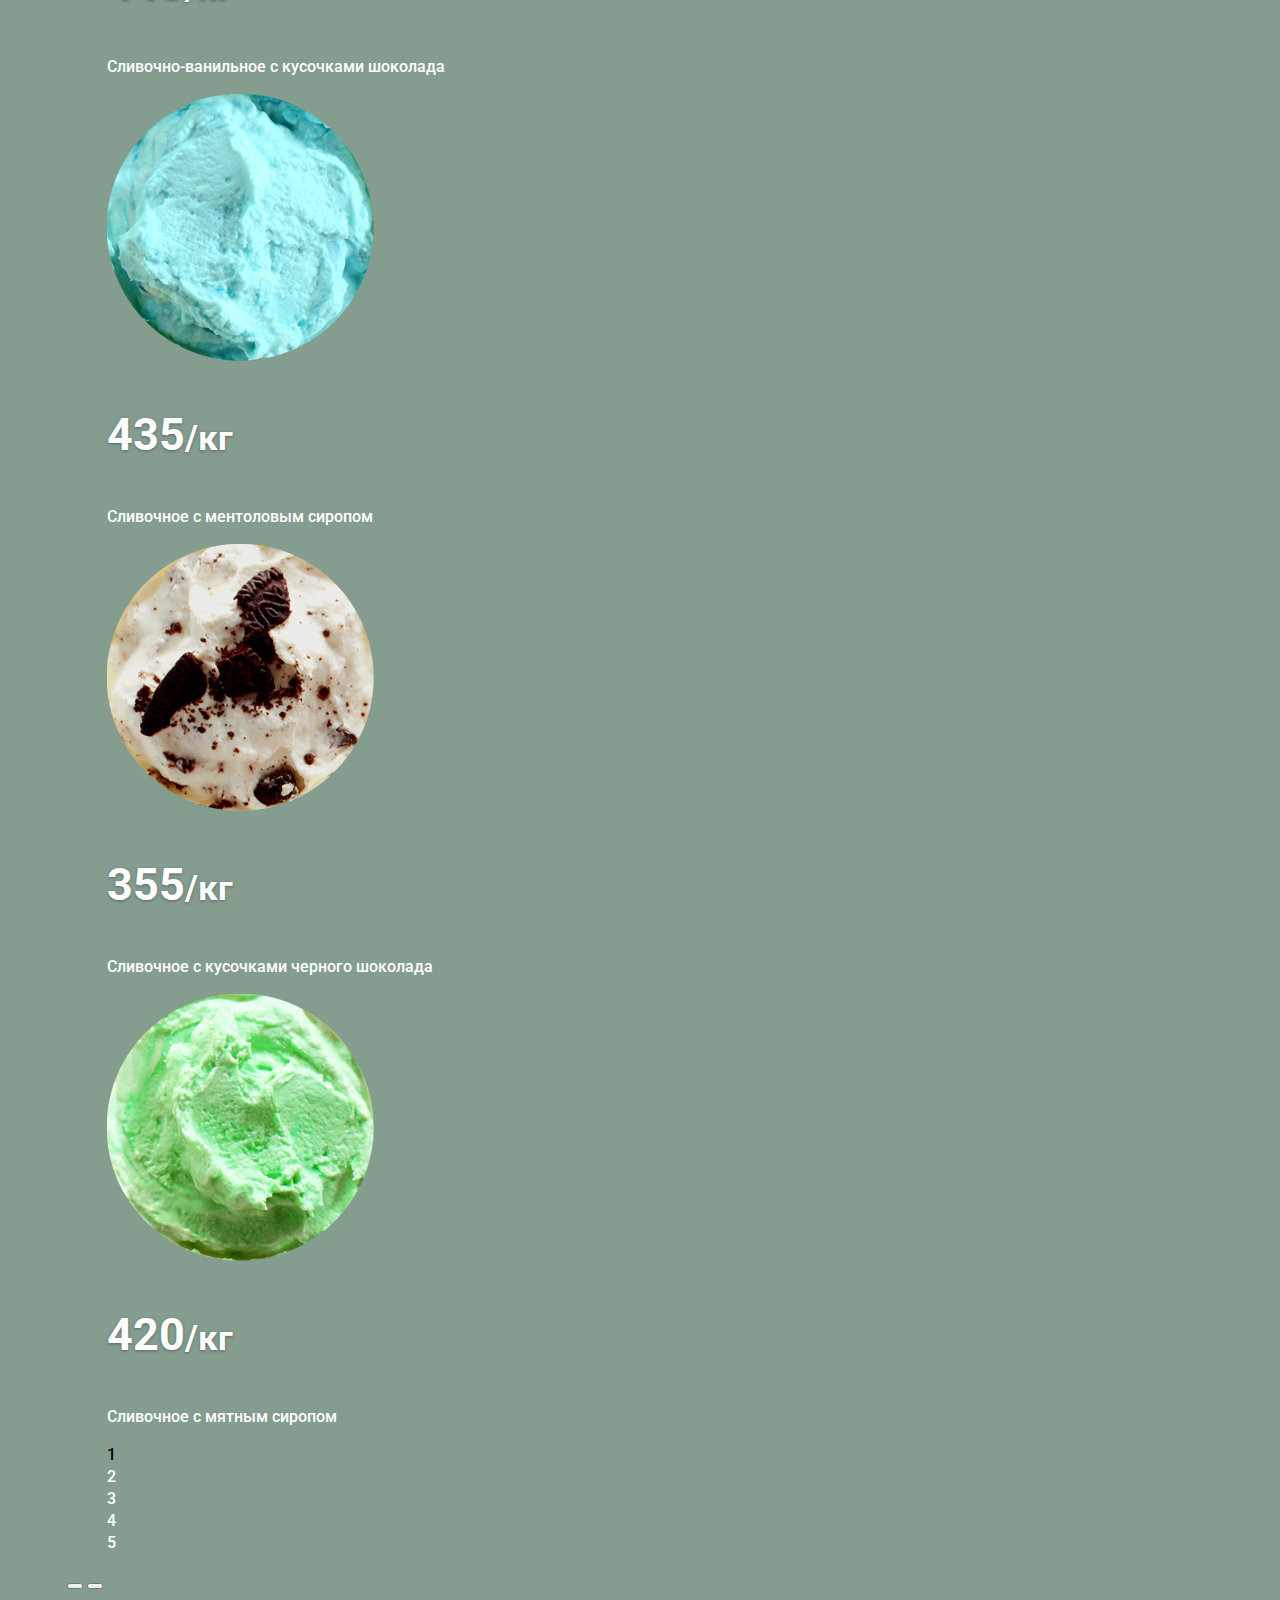
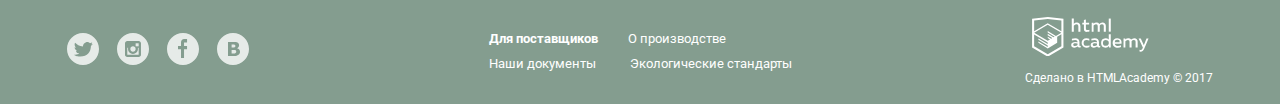
==== commit 70551598: "1" ====
--- a/catalog.html
+++ b/catalog.html
@@ -53,8 +53,8 @@
         </a>
       </div>
       <p class="header-contacts">
-          С 10 до 20, ежедневно <br>
-          8 812 450-25-25
+          <div class="header-contacts-time">  С 10 до 20, ежедневно<br></div>
+        <div class="header-contacts-number">  8 812 450-25-25 </div>
       </p>
     </header>
     <main class="container">
@@ -245,14 +245,68 @@
       <li class="pagination-item"><a href="#">4</a></li>
       <li class="pagination-item"><a href="#">5</a></li>
     </ul>
-    <button class="button-pagination" type="button"> <span class="visually-hidden">Вперед</span></button>
+    <button class="button-pagination-" type="button"><span class="visually-hidden">Вперед</span></button>
+      <button class="button-pagination" type="button"><span class="visually-hidden">Назад</span></button>
     </main>
     <footer class="main-footer container">
       <ul class="social-contacts">
-        <li class="social-item"><a href="#"><span class="visually-hidden">Твитер</span></a></li>
-        <li class="social-item"><a href="#"><span class="visually-hidden">Инстаграм</span></a></li>
-        <li class="social-item"><a href="#"><span class="visually-hidden">Фейсбук</span></a></li>
-        <li class="social-item"><a href="#"><span class="visually-hidden">Вконтакте</span></a></li>
+        <li class="social-item twitter"><a href="#"><span class="visually-hidden">Твитер</span>
+          <svg  xmlns="http://www.w3.org/2000/svg" xmlns:xlink="http://www.w3.org/1999/xlink" x="0px" y="0px" width="32px"
+          	 height="32px" viewBox="0 0 32 32" enable-background="new 0 0 32 32" xml:space="preserve">
+              <g id="Layer_1">
+              </g>
+              <g id="Layer_2">
+            	<path fill="#FFFFFF" d="M16,0C7.164,0,0,7.164,0,16c0,8.837,7.164,16,16,16c8.837,0,16-7.163,16-16C32,7.164,24.837,0,16,0z
+            		 M23.944,12.809c-0.251,6.516-3.463,10.832-10.992,10.702c-0.14,0-0.205,0-0.233,0c-0.015,0-0.021,0-0.021,0
+            		c-0.029,0-0.094,0-0.232,0c-0.447,0-4.543-0.443-5.344-1.823c2.479,0.19,4.247-0.406,5.12-1.136
+            		c-1.048-0.289-2.923-0.461-3.251-2.848c0.384,0.104,0.618,0.221,1.299,0.113c-1.307-0.824-2.758-1.519-2.679-3.643
+            		c0.311,0.317,1.164,0.518,1.46,0.457c-0.768-0.233-2.149-3.244-0.974-4.781c1.984,1.79,4.075,3.482,7.804,3.643
+            		c0.227-2.214,1.24-3.699,3.168-4.325c1.84-0.479,3.255,0.26,3.901,1.138c0.737-0.224,1.453-0.466,2.193-0.685
+          		c-0.004,0.833-0.569,1.463-0.935,1.709c0.747,0.165,1.423-0.475,1.423-0.475C25.467,11.818,24.557,12.58,23.944,12.809z"/>
+              </g>
+          </svg>
+        </a></li>
+        <li class="social-item instagram"><a href="#"><span class="visually-hidden">Инстаграм</span>
+          <svg  xmlns="http://www.w3.org/2000/svg" xmlns:xlink="http://www.w3.org/1999/xlink" x="0px" y="0px"
+          	 width="32px" height="32px" viewBox="0 0 32 32" enable-background="new 0 0 32 32" xml:space="preserve">
+          <g>
+          	<path fill="#FFFFFF" d="M20.916,16c0,2.728-2.211,4.938-4.938,4.938S11.039,18.728,11.039,16c0-0.394,0.051-0.773,0.138-1.14
+          		h-0.897v6.838h11.396V14.86h-0.897C20.865,15.227,20.916,15.606,20.916,16z"/>
+          	<path fill="#FFFFFF" d="M15.978,18.659c1.466,0,2.659-1.193,2.659-2.659s-1.193-2.659-2.659-2.659
+          		c-1.466,0-2.659,1.193-2.659,2.659S14.511,18.659,15.978,18.659z"/>
+          	<rect x="18.637" y="10.302" fill="#FFFFFF" width="3.039" height="3.039"/>
+          	<path fill="#FFFFFF" d="M16,0C7.164,0,0,7.164,0,16c0,8.837,7.164,16,16,16c8.837,0,16-7.163,16-16C32,7.164,24.837,0,16,0z
+          		 M23.955,21.698c0,1.254-1.025,2.279-2.279,2.279H10.279C9.026,23.978,8,22.952,8,21.698V10.302c0-1.253,1.026-2.279,2.279-2.279
+          		h11.396c1.254,0,2.279,1.026,2.279,2.279V21.698z"/>
+          </g>
+          </svg>
+        </a></li>
+        <li class="social-item facebook"><a href="#"><span class="visually-hidden">Фейсбук</span>
+          <svg xmlns="http://www.w3.org/2000/svg" xmlns:xlink="http://www.w3.org/1999/xlink" x="0px" y="0px"
+          	 width="32px" height="32px" viewBox="0 0 32 32" enable-background="new 0 0 32 32" xml:space="preserve">
+          <path fill="#FFFFFF" d="M16,0C7.164,0,0,7.163,0,16s7.164,16,16,16c8.837,0,16-7.164,16-16S24.837,0,16,0z M20.062,9.455h-3.021
+          	v3.444h3.021v3.445h-3.021v8.61h-3.021v-8.61H11v-3.445h3.021V9.455c0-1.902,1.353-3.445,3.021-3.445h3.021V9.455z"/>
+          </svg>
+        </a></li>
+        <li class="social-item vk"><a href="#"><span class="visually-hidden">Вконтакте</span>
+          <svg version="1.1" id="Layer_1" xmlns="http://www.w3.org/2000/svg" xmlns:xlink="http://www.w3.org/1999/xlink" x="0px" y="0px"
+          	 width="32px" height="32px" viewBox="0 0 32 32" enable-background="new 0 0 32 32" xml:space="preserve">
+          <g>
+          	<path fill="#FFFFFF" d="M16.637,14.495c0.402-0.019,0.719-0.082,0.951-0.188c0.326-0.145,0.54-0.33,0.641-0.559
+          		c0.101-0.229,0.15-0.496,0.15-0.797c0-0.232-0.058-0.465-0.174-0.697c-0.116-0.232-0.322-0.405-0.617-0.517
+          		c-0.264-0.1-0.592-0.155-0.984-0.165c-0.392-0.009-0.943-0.014-1.652-0.014h-0.339v2.965h0.565
+          		C15.749,14.523,16.235,14.514,16.637,14.495z"/>
+          	<path fill="#FFFFFF" d="M18.118,17.084c-0.282-0.081-0.672-0.125-1.166-0.132c-0.494-0.006-1.012-0.009-1.55-0.009h-0.79v3.493
+          		h0.264c1.014,0,1.74-0.003,2.18-0.009c0.438-0.007,0.843-0.088,1.212-0.245c0.377-0.157,0.633-0.364,0.774-0.625
+          		s0.214-0.562,0.214-0.9c0-0.446-0.088-0.788-0.261-1.03C18.825,17.386,18.531,17.204,18.118,17.084z"/>
+          	<path fill="#FFFFFF" d="M16,0C7.164,0,0,7.164,0,16c0,8.837,7.164,16,16,16c8.837,0,16-7.163,16-16C32,7.164,24.837,0,16,0z
+          		 M22.602,20.531c-0.273,0.533-0.646,0.976-1.124,1.327c-0.552,0.415-1.161,0.71-1.823,0.886s-1.501,0.264-2.519,0.264h-6.121V8.987
+          		h5.443c1.13,0,1.957,0.038,2.48,0.113c0.524,0.076,1.045,0.242,1.561,0.5c0.533,0.27,0.929,0.632,1.189,1.087
+          		c0.26,0.455,0.392,0.975,0.392,1.558c0,0.678-0.179,1.278-0.536,1.795c-0.358,0.518-0.863,0.92-1.517,1.208v0.075
+          		c0.917,0.182,1.642,0.559,2.179,1.13c0.537,0.571,0.807,1.325,0.807,2.261C23.013,19.392,22.875,19.997,22.602,20.531z"/>
+          </g>
+          </svg>
+        </a></li>
       </ul>
 
       <ul class="footer-features">
@@ -263,9 +317,14 @@
       </ul>
 
       <div class="footer-copyright">
-        <a class="footer-logo" href="#"></a>
-        <p>Сделано в <a href="#">htmlacademy</a> © 2017</p>
+        <a class="footer-logo" href="#"><span class="visually-hidden">Логотип</span>
+          <svg id="Layer_1" data-name="Layer 1" xmlns="http://www.w3.org/2000/svg" viewBox="0 0 108 38" width="125" height="39"><title>logo_name</title><path d="M401.93,351.51a2.07,2.07,0,0,0,.58-0.11v1.4a3.41,3.41,0,0,1-1.24.22,1.75,1.75,0,0,1-1.75-1,5.08,5.08,0,0,1-3.3,1.13c-1.59,0-3.06-.87-3.06-2.68,0-2.24,2.08-2.93,3.9-2.93a11.63,11.63,0,0,1,2.28.26v-0.31c0-1.09-.8-1.86-2.3-1.86a7.79,7.79,0,0,0-3.15.67v-1.79a10.72,10.72,0,0,1,3.35-.58c2.48,0,4,1.18,4,3.83v3.14A0.57,0.57,0,0,0,401.93,351.51Zm-6.76-1.19a1.42,1.42,0,0,0,1.64,1.29,3.56,3.56,0,0,0,2.53-1V349.1a10.21,10.21,0,0,0-1.9-.22C396.34,348.89,395.17,349.23,395.17,350.33Z" transform="translate(-355.09 -323.29)" fill="#fff"/><path d="M408.15,343.91a5.29,5.29,0,0,1,2.7.67v1.79a4.28,4.28,0,0,0-2.42-.73,2.89,2.89,0,1,0,0,5.76,5.26,5.26,0,0,0,2.55-.67v1.8a6.58,6.58,0,0,1-2.9.6,4.42,4.42,0,0,1-4.72-4.54A4.54,4.54,0,0,1,408.15,343.91Z" transform="translate(-355.09 -323.29)" fill="#fff"/><path d="M420.93,351.51a2.07,2.07,0,0,0,.58-0.11v1.4a3.41,3.41,0,0,1-1.24.22,1.75,1.75,0,0,1-1.75-1,5.08,5.08,0,0,1-3.3,1.13c-1.59,0-3.06-.87-3.06-2.68,0-2.24,2.08-2.93,3.9-2.93a11.63,11.63,0,0,1,2.28.26v-0.31c0-1.09-.8-1.86-2.3-1.86a7.79,7.79,0,0,0-3.15.67v-1.79a10.72,10.72,0,0,1,3.35-.58c2.48,0,4,1.18,4,3.83v3.14A0.57,0.57,0,0,0,420.93,351.51Zm-6.76-1.19a1.42,1.42,0,0,0,1.64,1.29,3.56,3.56,0,0,0,2.53-1V349.1a10.21,10.21,0,0,0-1.9-.22C415.33,348.89,414.17,349.23,414.17,350.33Z" transform="translate(-355.09 -323.29)" fill="#fff"/><path d="M431.76,340.14V352.9H430v-1.39a4.07,4.07,0,0,1-3.35,1.62,4.62,4.62,0,0,1,0-9.22,4,4,0,0,1,3.15,1.37v-5.14h2ZM427,345.62a2.9,2.9,0,0,0,0,5.8,3,3,0,0,0,2.79-1.84v-2.13A3.06,3.06,0,0,0,427,345.62Z" transform="translate(-355.09 -323.29)" fill="#fff"/><path d="M438.08,343.91c3.48,0,4.68,2.81,4.12,5.34h-6.58c0.22,1.57,1.75,2.22,3.35,2.22a6.41,6.41,0,0,0,2.77-.62v1.68a7.5,7.5,0,0,1-3.14.6c-2.68,0-5-1.53-5-4.61A4.39,4.39,0,0,1,438.08,343.91Zm0.09,1.62a2.39,2.39,0,0,0-2.57,2.26h4.85A2.06,2.06,0,0,0,438.17,345.53Z" transform="translate(-355.09 -323.29)" fill="#fff"/><path d="M444.19,352.9v-8.75h1.73v1.09a4,4,0,0,1,2.92-1.33,3,3,0,0,1,2.73,1.4,4.33,4.33,0,0,1,3.06-1.4,3.21,3.21,0,0,1,3.32,3.52v5.47h-2v-5.41a1.67,1.67,0,0,0-1.73-1.84,2.94,2.94,0,0,0-2.17,1.18c0,0.2,0,.4,0,0.6v5.47h-2v-5.41a1.67,1.67,0,0,0-1.73-1.84,3.11,3.11,0,0,0-2.32,1.35v5.91h-2Z" transform="translate(-355.09 -323.29)" fill="#fff"/><path d="M466.56,344.15h2l-4.1,9.93c-0.95,2.28-2.19,3-3.52,3a5,5,0,0,1-1.15-.15v-1.66a3,3,0,0,0,.89.13c0.95,0,1.66-.67,2.17-2l0.18-.44-4.16-8.82H461l3,6.6Z" transform="translate(-355.09 -323.29)" fill="#fff"/><path d="M395.75,324.82v5a4,4,0,0,1,2.83-1.2,3.41,3.41,0,0,1,3.61,3.57v5.41h-2v-5.16a1.9,1.9,0,0,0-2-2.1,3.08,3.08,0,0,0-2.44,1.46v5.8h-2V324.82h2Z" transform="translate(-355.09 -323.29)" fill="#fff"/><path d="M407.52,325.71v3.12h3.17v1.71h-3.17v4c0,1.15.53,1.53,1.66,1.53a4.71,4.71,0,0,0,1.77-.35v1.68a7.14,7.14,0,0,1-2.35.38,2.68,2.68,0,0,1-3-2.88v-4.38H404v-1.71h1.57v-2.64Z" transform="translate(-355.09 -323.29)" fill="#fff"/><path d="M413.19,337.58v-8.75h1.73v1.09a4,4,0,0,1,2.92-1.33,3,3,0,0,1,2.73,1.4,4.33,4.33,0,0,1,3.06-1.4,3.21,3.21,0,0,1,3.32,3.52v5.47h-2v-5.41a1.67,1.67,0,0,0-1.73-1.84,2.94,2.94,0,0,0-2.17,1.18c0,0.2,0,.4,0,0.6v5.47h-2v-5.41a1.67,1.67,0,0,0-1.73-1.84,3.11,3.11,0,0,0-2.32,1.35v5.91h-2Z" transform="translate(-355.09 -323.29)" fill="#fff"/><rect x="74.72" y="1.52" width="1.95" height="12.76" fill="#fff"/><path d="M370.53,323.31l-0.16,0-15.28,1.6v28L370.37,362l15.28-9.09v-28Zm13.12,28.45-13.28,7.9-13.28-7.9V340.28l13.22,7.87,0,1.43-9.07-5.4v1.38l9.11,5.47,0,1.46-9.1-5.42v1.38l9.11,5.47h0l9.19-5.5v-1.39h0v-4.52l4.1-2.45v11.67Zm0-13.16L380,340.74h0l-1.68,1-8-4.76v1.38l6.84,4.07-0.06,0-0.15.09-1,.57-5.64-3.36v1.38l4.45,2.65-1.05.7,0,0-3.36-2v1.38l2.21,1.3-2.25,1.35-13.16-7.82,13.17-7.92h0Zm0-1.39-13.35-7.87h0l-13.2,7.86v-10.5l13.28-1.39,13.28,1.39v10.51Z" transform="translate(-355.09 -323.29)" fill="#fff"/>
+          </svg>
+
+        </a>
+        <p>Сделано в <a class="htmlacademy-copyright" href="#">HTMLAcademy</a> © 2017</p>
       </div>
     </footer>
+
     </body>
 </html>
--- a/css/style.css
+++ b/css/style.css
@@ -1,6 +1,6 @@
 body{
 
-min-width: 1446px;
+min-width: 1146px;
 
 margin: 0;
 padding: 0;
@@ -58,19 +58,37 @@
 	background-repeat: no-repeat;
 	background-position: center top;
 }
-.button{
-  display: inline-block;
-  background-color: #e74a35;
-  color: #ffffff;
-  text-align: center;
-  vertical-align: middle;
-  background-image: linear-gradient( 90deg, rgb(231,74,53) 0%, rgb(242,104,67) 100%);
-  box-shadow: 0px 2px 2px 0px rgba(172, 16, 0, 0.64);
-  text-shadow: 0px 2px 5px rgba(160, 32, 11, 0.76);
-
-}
+
+.container{
+  padding: 0;
+  margin: 0 auto;
+  width: 1146px;
+  padding: 0 27px;
+  padding-top: 9px;
+}
+.main-header{
+  position: relative;
+}
+
+.header-column{
+  display: flex;
+  flex-wrap: wrap;
+  min-height: 64px;
+}
+
+.header-column img{
+  width: 155px;
+  height: 64px;
+  margin-right: 10px;
+}
+
 
 .site-navigation{
+  display: flex;
+  flex-wrap: wrap;
+  width: 675px;
+  padding: 0;
+  margin: 23px auto 0 0;
   font-size: 16px;
   line-height: 18px;
   list-style: none;
@@ -79,12 +97,21 @@
 
 .site-navigation a{
   color: #ffffff;
+  padding: 6px 12px;
+  margin: 0 5px 5px 0;
+}
+
+.site-navigation-whitespace{
+  white-space: nowrap;
 }
 
 .sub-menu{
+  display: none;
   font-size: 14px;
   line-height: 16px;
   list-style: none;
+  padding: 0;
+  margin: 0;
 }
 
 .sub-menu a{
@@ -97,6 +124,8 @@
 }
 
 .user-navigation{
+    /* position: relative; */
+  margin: auto;
   font-size: 14px;
   line-height: 16px;
 }
@@ -104,15 +133,50 @@
   color: #ffffff;
 }
 
+.login-link{
+  display: inline-block;
+  box-sizing: border-box;
+
+  width: 92px;
+  height: 32px;
+  padding-top: 7px;
+  text-align: center;
+  border-radius: 15px;
+  background-color: #9db1a5;
+}
+
+.basket-button{
+  display: inline-block;
+  box-sizing: border-box;
+  width: 117px;
+  height: 32px;
+  text-align: center;
+  padding-top: 7px;
+  border-radius: 15px;
+  background-color: #9db1a5;
+}
+
+.header-contacts{
+  position: absolute;
+  top: 73px;
+  left: 970px;
+  text-align: right;
+
+}
 .header-contacts-time{
+
   font-size: 14px;
+  font-weight: 700;
   line-height: 16px;
 }
 
 .header-contacts-number{
   font-size: 22px;
+  font-weight: 900;
   line-height: 24px;
 }
+
+
 
 /* слаайдер */
 .slider {
@@ -120,6 +184,7 @@
 }
 
 .slides {
+    box-sizing: border-box;
 	display: none;
 	position: absolute;
 	margin-top: 234px;
@@ -131,10 +196,12 @@
 }
 
 .slide-description1 {
+
 	width: 683px;
 	height: 127px;
 	margin-right: auto;
 	margin-left: auto;
+  margin-bottom: 0;
 	padding-right: 4px;
 }
 
@@ -187,6 +254,7 @@
 }
 
 .slide-btn {
+  box-sizing: border-box;
 	border: none;
 	cursor: pointer;
 	width: 21px;
@@ -214,23 +282,463 @@
 
 /* слайдер конец */
 
-.raspberry h2{
-  font-size: 35px;
-  line-height: 41px;
-}
-
-.description-raspberry{
-  font-size: 18px;
-  line-height: 22px;
-}
+.button{
+  box-sizing: border-box;
+  display: inline-block;
+  background-color: #e74a35;
+  color: #ffffff;
+  text-align: center;
+  vertical-align: middle;
+  background-image: linear-gradient( to bottom,#f26843 0%,#e74a35 100%);
+  box-shadow: 0px 2px 2px 0px rgba(172, 16, 0, 0.64);
+  text-shadow: 0px 2px 5px rgba(160, 32, 11, 0.76);
+}
+
+
 .button-slide {
   box-sizing: border-box;
 	display: block;
-	border-radius: 40px;
-	padding-top: 8px;
+  width: 278px;
+  height: 63px;
+  border-radius: 40px;
+	padding-top: 9px;
 	margin-right: auto;
 	margin-left: auto;
 	margin-top: 23px;
-	width: 278px;
-	height: 63px;
-}
+  /* margin-bottom: 40px; */
+
+}
+
+.bonuses-col{
+    display: flex;
+    justify-content: space-between;
+    margin-top: 542px;
+}
+.bonuses{
+  position: relative;
+
+  width: 560px;
+  min-height: 229px;
+
+  padding: 16px 22px 23px 18px;
+  border-radius: 15px;
+
+  background-repeat: no-repeat;
+  background-position: center;
+  background-size: cover;
+  box-sizing: border-box;
+
+}
+.bonuses h2 {
+  margin: 0;
+  padding: 0;
+  color: #ffffff;
+  font-size: 35px;
+  line-height: 41px;
+  font-weight: 700;
+  margin-bottom: 18px;
+}
+
+
+.description{
+  margin: 0;
+  padding: 0;
+  font-size: 18px;
+  line-height: 22px;
+  font-weight: bold;
+  color: #ffffff;
+
+}
+.raspberry{
+  background-color: #ce5778;
+  background-image: url("../img/rasber.png");
+
+
+}
+.raspberry .button{
+  position: absolute;
+
+  right: 20px;
+  bottom: 18px;
+  width: 165px;
+  height: 46px;
+  padding-top: 10px;
+  border-radius: 20px;
+  font-size: 18px;
+  line-height: 24px;
+  font-weight: bold;
+}
+.chocolate{
+  background-color: #5e361d;
+  background-image: url("../img/chocolate.png");
+}
+.chocolate .button{
+  position: absolute;
+
+  right: 20px;
+  bottom: 18px;
+
+  width: 189px;
+  height: 45px;
+
+  border-radius: 20px;
+  padding-top: 10px;
+  font-size: 18px;
+  line-height: 24px;
+  font-weight: bold;
+}
+
+.hits-list{
+  display: flex;
+  justify-content: space-between;
+  list-style: none;
+  padding: 0;
+  margin: 0;
+  margin-top: 40px;
+  margin-bottom: 40px;
+
+}
+
+.hits-list a{
+  color: #ffffff;
+}
+.hits-item{
+  position: relative;
+  width: 267px;
+  height: 328px;
+}
+.hits-item h3{
+  font-size: 16px;
+  line-height: 22px;
+  font-weight: normal;
+  text-align: center;
+  padding: 0;
+  margin: 0;
+  margin-top: 14px;
+}
+
+.hits-item .price{
+  position: absolute;
+  top: 168px;
+  font-size: 45px;
+  font-weight: 700;
+  text-shadow: 0px 1px 3px rgba(49, 50, 53, 0.5);
+  line-height: 45px;
+}
+
+.hits-item .kg{
+  font-size: 30px;
+  font-weight: 700;
+  text-shadow: 0px 1px 3px rgba(49, 50, 53, 0.5);
+  line-height: 45px;
+}
+.features{
+  box-sizing: border-box;
+  min-height: 306px;
+  color: #000000;
+  padding: 25px 19px;
+  margin-bottom: 40px;
+  border-radius: 15px;
+  background-repeat: no-repeat;
+  background-position: center;
+  background-color: #eee2cc;
+  background-image: url("../img/waffle.png");
+
+}
+.features-list{
+  width: 1095px;
+  display: flex;
+  flex-wrap: wrap;
+  justify-content: space-between;
+  list-style: none;
+  padding: 0;
+  margin: 0;
+}
+
+.features-item{
+  width: 484px;
+  margin-left: 56px;
+  margin-bottom: 15px;
+}
+
+.features-item:nth-child(3n),
+.features-item:nth-child(4n){
+  margin-bottom: 0;
+}
+
+
+.features h2{
+  font-size: 24px;
+  line-height: 30px;
+  padding: 0;
+  margin: 0;
+  padding-bottom: 26px;
+}
+.article-subscribe{
+  display: flex;
+  flex-wrap: wrap;
+  justify-content: space-between;
+  margin-bottom: 40px;
+}
+
+.news{
+  box-sizing: border-box;
+  padding: 25px 19px;
+  width: 560px;
+  border-radius: 15px;
+  background-image: url("../img/клубничный фон.jpg");
+  width: 560px;
+  min-height: 220px;
+  background-color: #ffffff;
+  color: #000000;
+}
+.news h2{
+  padding: 0;
+  margin: 0;
+  padding-bottom: 10px;
+  font-size: 16px;
+  line-height: 22px;
+  color: #000000;
+}
+
+.news h3{
+  width: 281px;
+  padding: 0;
+  margin: 0;
+  font-size: 24px;
+  line-height: 30px;
+  font-weight: 700px;
+}
+
+.news a{
+  color: #000000;
+  text-decoration: underline;
+  font-size: 24px;
+  line-height: 30px;
+}
+
+.subscribe{
+  display: block;
+  box-sizing: border-box;
+  width: 560px;
+  border-radius: 15px;
+  min-height: 220px;
+  color: #5a5a5a;
+  background-image: url("../img/post.svg");
+  background-color: #f8f7f4;
+
+}
+
+.fon-container{
+  box-sizing: border-box;
+  width: 550px;
+  min-height: 210px;
+  margin: 5px 5px;
+  border-radius: 10px;
+  background-color: #f8f7f4;
+}
+
+.subscribe-description{
+  padding: 0;
+  margin: 0;
+  padding: 30px 20px;
+}
+
+.subscribe-form-submit{
+  box-sizing: border-box;
+  width: 129px;
+  height: 44px;
+  border: 0;
+  border-radius: 20px;
+  font-size: 18px;
+  line-height: 24px;
+}
+
+.map{
+  margin-bottom: 9px;
+}
+
+.map iframe{
+  box-sizing: border-box;
+  width: 100%;
+}
+
+.main-footer{
+  display: flex;
+  justify-content: space-between;
+  align-items: center;
+  min-height: 103px;
+}
+.social-contacts{
+  display: flex;
+}
+
+.social-item{
+  margin-right: 18px;
+}
+.social-contacts .twitter{
+  background-repeat: no-repeat;
+  background-position: 0 0;
+  opacity: 0.8;
+
+}
+
+.social-contacts .instagram{
+  background-repeat: no-repeat;
+  background-position: 0 0;
+  opacity: 0.8;
+}
+
+.social-contacts .facebook{
+  background-repeat: no-repeat;
+  background-position: 0 0;
+  opacity: 0.8;
+}
+
+.social-contacts .vk{
+  background-repeat: no-repeat;
+  background-position: 0 0;
+  opacity: 0.8;
+}
+
+.main-footer ul{
+  list-style: none;
+  padding: 0;
+  margin: 0;
+}
+
+ .footer-features{
+  display: flex;
+  flex-wrap: wrap;
+  width: 315px;
+  min-height: 50px;
+}
+.footer-features li{
+  padding: 0;
+  margin: 0;
+}
+
+.footer-features a{
+  font-size: 13px;
+  line-height: 18px;
+  color: #ffffff;
+}
+
+.footer-features li:nth-child(3) a {
+	margin-right: 34px;
+}
+
+
+.footer-features li:first-child{
+  margin-right: 30px;
+  font-weight: bold;
+}
+
+.footer-copyright p{
+  padding: 0;
+  margin: 0;
+  margin-top: 7px;
+  font-size: 12px;
+  line-height: 18px;
+}
+
+.htmlacademy-copyright{
+  color: #ffffff;
+}
+
+.modal{
+  display: none;
+}
+
+/* вторая страница */
+.breadcrumbs{
+  list-style: none;
+}
+
+.breadcrumbs a{
+  color:#ffffff;
+  font-size: 14px;
+  line-height: 16px;
+
+}
+
+.page-title{
+  font-size: 35px;
+  line-height: 41px;
+}
+
+.filter fieldset{
+  border: none;
+}
+
+.filter-title{
+  font-size: 14px;
+  line-height: 16px;
+  font-weight: 500;
+}
+
+.filter-checkbox-label,
+.filter-radio-label{
+  font-size: 16px;
+  line-height: 18px;
+  font-weight: 500;
+}
+
+.filter-fat ul,
+.filter-filler ul{
+  list-style: none;
+}
+
+
+.button-filter{
+  width: 144px;
+  height: 37px;
+  border: none;
+  border-radius: 15px;
+  border: 2px solid #ffffff;
+  background-color: #a6b7ae;
+  color: #ffffff;
+    font-weight: 500;
+}
+
+.catalog ul{
+  list-style: none;
+}
+
+.catalog-item .price{
+  font-size: 45px;
+  line-height: 45px;
+  text-shadow: 0 1px 3px rgba(49,50,53, .5);
+  color: #ffffff;
+  font-weight: 700;
+}
+
+.price .kg{
+font-size: 35px;
+line-height: 45px;
+font-weight: 700;
+white-space: nowrap;
+}
+
+.catalog-item h3{
+  font-size: 16px;
+  line-height: 22px;
+  font-weight: 500;
+  color: #ffffff;
+}
+
+.pagination{
+  list-style: none;
+}
+
+.pagination-item a{
+  color: #ffffff;
+  font-size: 16px;
+  font-weight: 500;
+  line-height: 18px;
+
+}
+
+.pagination-item-current a{
+  color: #000000;
+}
